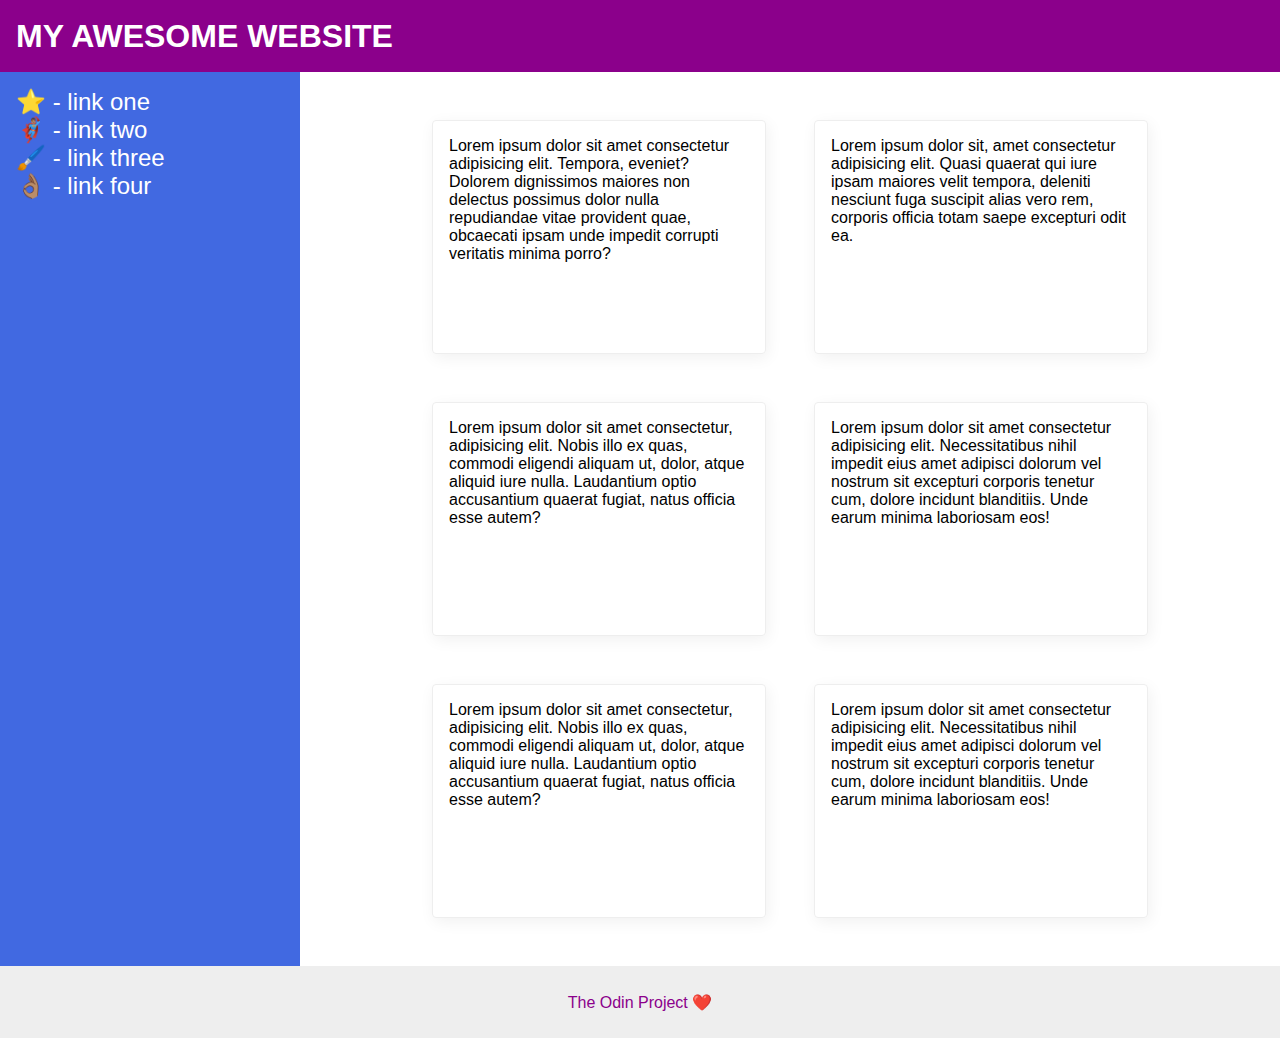
==== flex/07-flex-layout-2/index.html @ b0cad033 "did the 07-flex-layout-2 exercise" ====
<!DOCTYPE html>
<html lang="en">
  <head>
    <meta charset="UTF-8">
    <meta http-equiv="X-UA-Compatible" content="IE=edge">
    <meta name="viewport" content="width=device-width, initial-scale=1.0">
    <title>The Holy Grail</title>
    <link rel="stylesheet" href="style.css">
  </head>
  <body>
    <div class="header">
      MY AWESOME WEBSITE
    </div>
    
    <div class="container">
      <div class="sidebar">
        <ul>
          <li><a href="#">⭐ - link one</a></li>
          <li><a href="#">🦸🏽‍♂️ - link two</a></li>
          <li><a href="#">🖌️ - link three</a></li>
          <li><a href="#">👌🏽 - link four</a></li>
        </ul>
      </div>

      <div class="card-container">
        <div class="card">Lorem ipsum dolor sit amet consectetur adipisicing elit. Tempora, eveniet? Dolorem dignissimos maiores non delectus possimus dolor nulla repudiandae vitae provident quae, obcaecati ipsam unde impedit corrupti veritatis minima porro?</div>
        <div class="card">Lorem ipsum dolor sit, amet consectetur adipisicing elit. Quasi quaerat qui iure ipsam maiores velit tempora, deleniti nesciunt fuga suscipit alias vero rem, corporis officia totam saepe excepturi odit ea.</div>
        <div class="card">Lorem ipsum dolor sit amet consectetur, adipisicing elit. Nobis illo ex quas, commodi eligendi aliquam ut, dolor, atque aliquid iure nulla. Laudantium optio accusantium quaerat fugiat, natus officia esse autem?</div>
        <div class="card">Lorem ipsum dolor sit amet consectetur adipisicing elit. Necessitatibus nihil impedit eius amet adipisci dolorum vel nostrum sit excepturi corporis tenetur cum, dolore incidunt blanditiis. Unde earum minima laboriosam eos!</div>
        <div class="card">Lorem ipsum dolor sit amet consectetur, adipisicing elit. Nobis illo ex quas, commodi eligendi aliquam ut, dolor, atque aliquid iure nulla. Laudantium optio accusantium quaerat fugiat, natus officia esse autem?</div>
        <div class="card">Lorem ipsum dolor sit amet consectetur adipisicing elit. Necessitatibus nihil impedit eius amet adipisci dolorum vel nostrum sit excepturi corporis tenetur cum, dolore incidunt blanditiis. Unde earum minima laboriosam eos!</div>
      </div>

      <!-- <div class="card-container">
        <div class="card">Lorem ipsum dolor sit amet consectetur adipisicing elit. Tempora, eveniet? Dolorem dignissimos maiores non delectus possimus dolor nulla repudiandae vitae provident quae, obcaecati ipsam unde impedit corrupti veritatis minima porro?</div>
      </div>

      <div class="card-container">
        <div class="card">Lorem ipsum dolor sit, amet consectetur adipisicing elit. Quasi quaerat qui iure ipsam maiores velit tempora, deleniti nesciunt fuga suscipit alias vero rem, corporis officia totam saepe excepturi odit ea.</div>
      </div>

      <div class="card-container">
        <div class="card">Lorem ipsum dolor sit amet consectetur, adipisicing elit. Nobis illo ex quas, commodi eligendi aliquam ut, dolor, atque aliquid iure nulla. Laudantium optio accusantium quaerat fugiat, natus officia esse autem?</div>
      </div>

      <div class="card-container">
        <div class="card">Lorem ipsum dolor sit amet consectetur adipisicing elit. Necessitatibus nihil impedit eius amet adipisci dolorum vel nostrum sit excepturi corporis tenetur cum, dolore incidunt blanditiis. Unde earum minima laboriosam eos!</div>
      </div>

      <div class="card-container">
        <div class="card">Lorem ipsum dolor sit amet consectetur, adipisicing elit. Nobis illo ex quas, commodi eligendi aliquam ut, dolor, atque aliquid iure nulla. Laudantium optio accusantium quaerat fugiat, natus officia esse autem?</div>
      </div>

      <div class="card-container">
        <div class="card">Lorem ipsum dolor sit amet consectetur adipisicing elit. Necessitatibus nihil impedit eius amet adipisci dolorum vel nostrum sit excepturi corporis tenetur cum, dolore incidunt blanditiis. Unde earum minima laboriosam eos!</div>
      </div> -->
      
    </div>

    <div class="footer">
      The Odin Project ❤️
    </div>
  </body>
</html>
---- flex/07-flex-layout-2/style.css ----
body {
  font-family: -apple-system, BlinkMacSystemFont, 'Segoe UI', Roboto, Oxygen, Ubuntu, Cantarell, 'Open Sans', 'Helvetica Neue', sans-serif;
  margin: 0;
  min-height: 100vh;
  display: flex;
  flex-direction: column;
}

.header {
  height: 72px;
  background: darkmagenta;
  color: white;
}

.footer {
  height: 72px;
  background: #eee;
  color: darkmagenta;
}

.sidebar {
  width: 300px;
  background: royalblue;
  box-sizing: border-box;
}

.card {
  border: 1px solid #eee;
  box-shadow: 2px 4px 16px rgba(0,0,0,.06);
  border-radius: 4px;
}



/* My Solution */
.header {
  display: flex;
  align-items: center;
  font-size: 32px;
  font-weight: 900;
  padding-left: 16px;
}

.container {
  display: flex;
  flex: 1;
}

.sidebar {
  flex: 0 0 300px;
}

.sidebar ul {
  font-size: 24px;
  list-style-type: none;
  padding: 16px;
  margin: 0;
}

.sidebar a {
  text-decoration: none;
  color: white;
}

.card-container {
  display: flex;
  justify-content: center;
  flex-wrap: wrap;
  padding: 48px;
  gap: 48px;
}

.card {
  height: 200px;
  width: 300px;
  padding: 16px;
}

.footer {
  display: flex;
  justify-content: center;
  align-items: center;
}
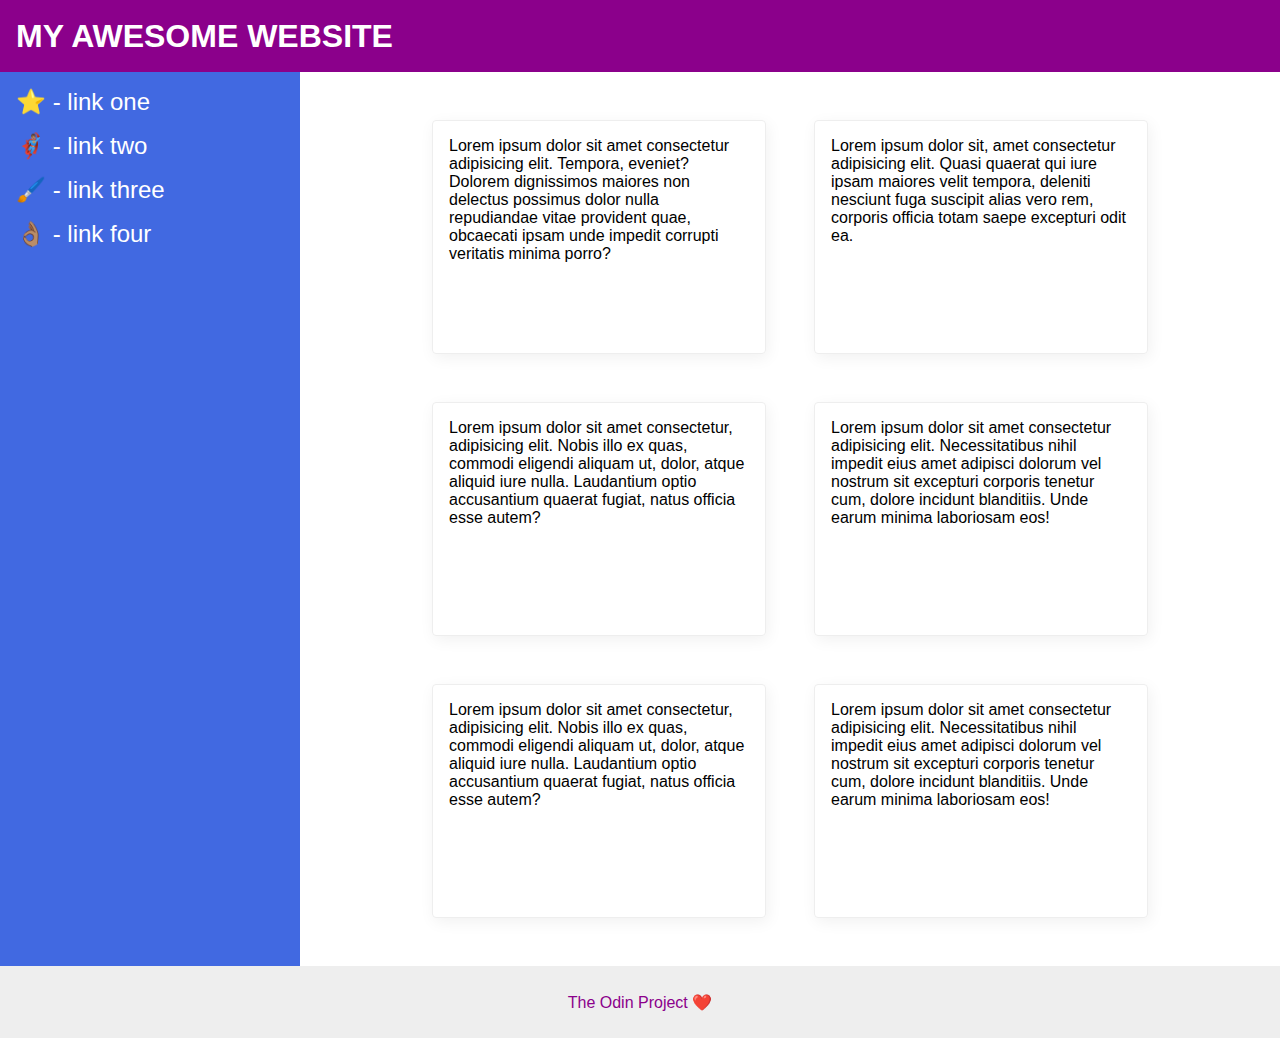
==== commit 35eb9608: "just moved my solution to proper comment line" ====
--- a/flex/07-flex-layout-2/index.html
+++ b/flex/07-flex-layout-2/index.html
@@ -29,32 +29,7 @@
         <div class="card">Lorem ipsum dolor sit amet consectetur adipisicing elit. Necessitatibus nihil impedit eius amet adipisci dolorum vel nostrum sit excepturi corporis tenetur cum, dolore incidunt blanditiis. Unde earum minima laboriosam eos!</div>
         <div class="card">Lorem ipsum dolor sit amet consectetur, adipisicing elit. Nobis illo ex quas, commodi eligendi aliquam ut, dolor, atque aliquid iure nulla. Laudantium optio accusantium quaerat fugiat, natus officia esse autem?</div>
         <div class="card">Lorem ipsum dolor sit amet consectetur adipisicing elit. Necessitatibus nihil impedit eius amet adipisci dolorum vel nostrum sit excepturi corporis tenetur cum, dolore incidunt blanditiis. Unde earum minima laboriosam eos!</div>
-      </div>
-
-      <!-- <div class="card-container">
-        <div class="card">Lorem ipsum dolor sit amet consectetur adipisicing elit. Tempora, eveniet? Dolorem dignissimos maiores non delectus possimus dolor nulla repudiandae vitae provident quae, obcaecati ipsam unde impedit corrupti veritatis minima porro?</div>
-      </div>
-
-      <div class="card-container">
-        <div class="card">Lorem ipsum dolor sit, amet consectetur adipisicing elit. Quasi quaerat qui iure ipsam maiores velit tempora, deleniti nesciunt fuga suscipit alias vero rem, corporis officia totam saepe excepturi odit ea.</div>
-      </div>
-
-      <div class="card-container">
-        <div class="card">Lorem ipsum dolor sit amet consectetur, adipisicing elit. Nobis illo ex quas, commodi eligendi aliquam ut, dolor, atque aliquid iure nulla. Laudantium optio accusantium quaerat fugiat, natus officia esse autem?</div>
-      </div>
-
-      <div class="card-container">
-        <div class="card">Lorem ipsum dolor sit amet consectetur adipisicing elit. Necessitatibus nihil impedit eius amet adipisci dolorum vel nostrum sit excepturi corporis tenetur cum, dolore incidunt blanditiis. Unde earum minima laboriosam eos!</div>
-      </div>
-
-      <div class="card-container">
-        <div class="card">Lorem ipsum dolor sit amet consectetur, adipisicing elit. Nobis illo ex quas, commodi eligendi aliquam ut, dolor, atque aliquid iure nulla. Laudantium optio accusantium quaerat fugiat, natus officia esse autem?</div>
-      </div>
-
-      <div class="card-container">
-        <div class="card">Lorem ipsum dolor sit amet consectetur adipisicing elit. Necessitatibus nihil impedit eius amet adipisci dolorum vel nostrum sit excepturi corporis tenetur cum, dolore incidunt blanditiis. Unde earum minima laboriosam eos!</div>
-      </div> -->
-      
+      </div>   
     </div>
 
     <div class="footer">
--- a/flex/07-flex-layout-2/style.css
+++ b/flex/07-flex-layout-2/style.css
@@ -2,8 +2,6 @@
   font-family: -apple-system, BlinkMacSystemFont, 'Segoe UI', Roboto, Oxygen, Ubuntu, Cantarell, 'Open Sans', 'Helvetica Neue', sans-serif;
   margin: 0;
   min-height: 100vh;
-  display: flex;
-  flex-direction: column;
 }
 
 .header {
@@ -33,6 +31,11 @@
 
 
 /* My Solution */
+.body {
+  display: flex;
+  flex-direction: column;
+}
+
 .header {
   display: flex;
   align-items: center;
@@ -51,10 +54,14 @@
 }
 
 .sidebar ul {
+  display: flex;
+  flex-direction: column;
+  gap: 16px;
   font-size: 24px;
   list-style-type: none;
   padding: 16px;
   margin: 0;
+
 }
 
 .sidebar a {
